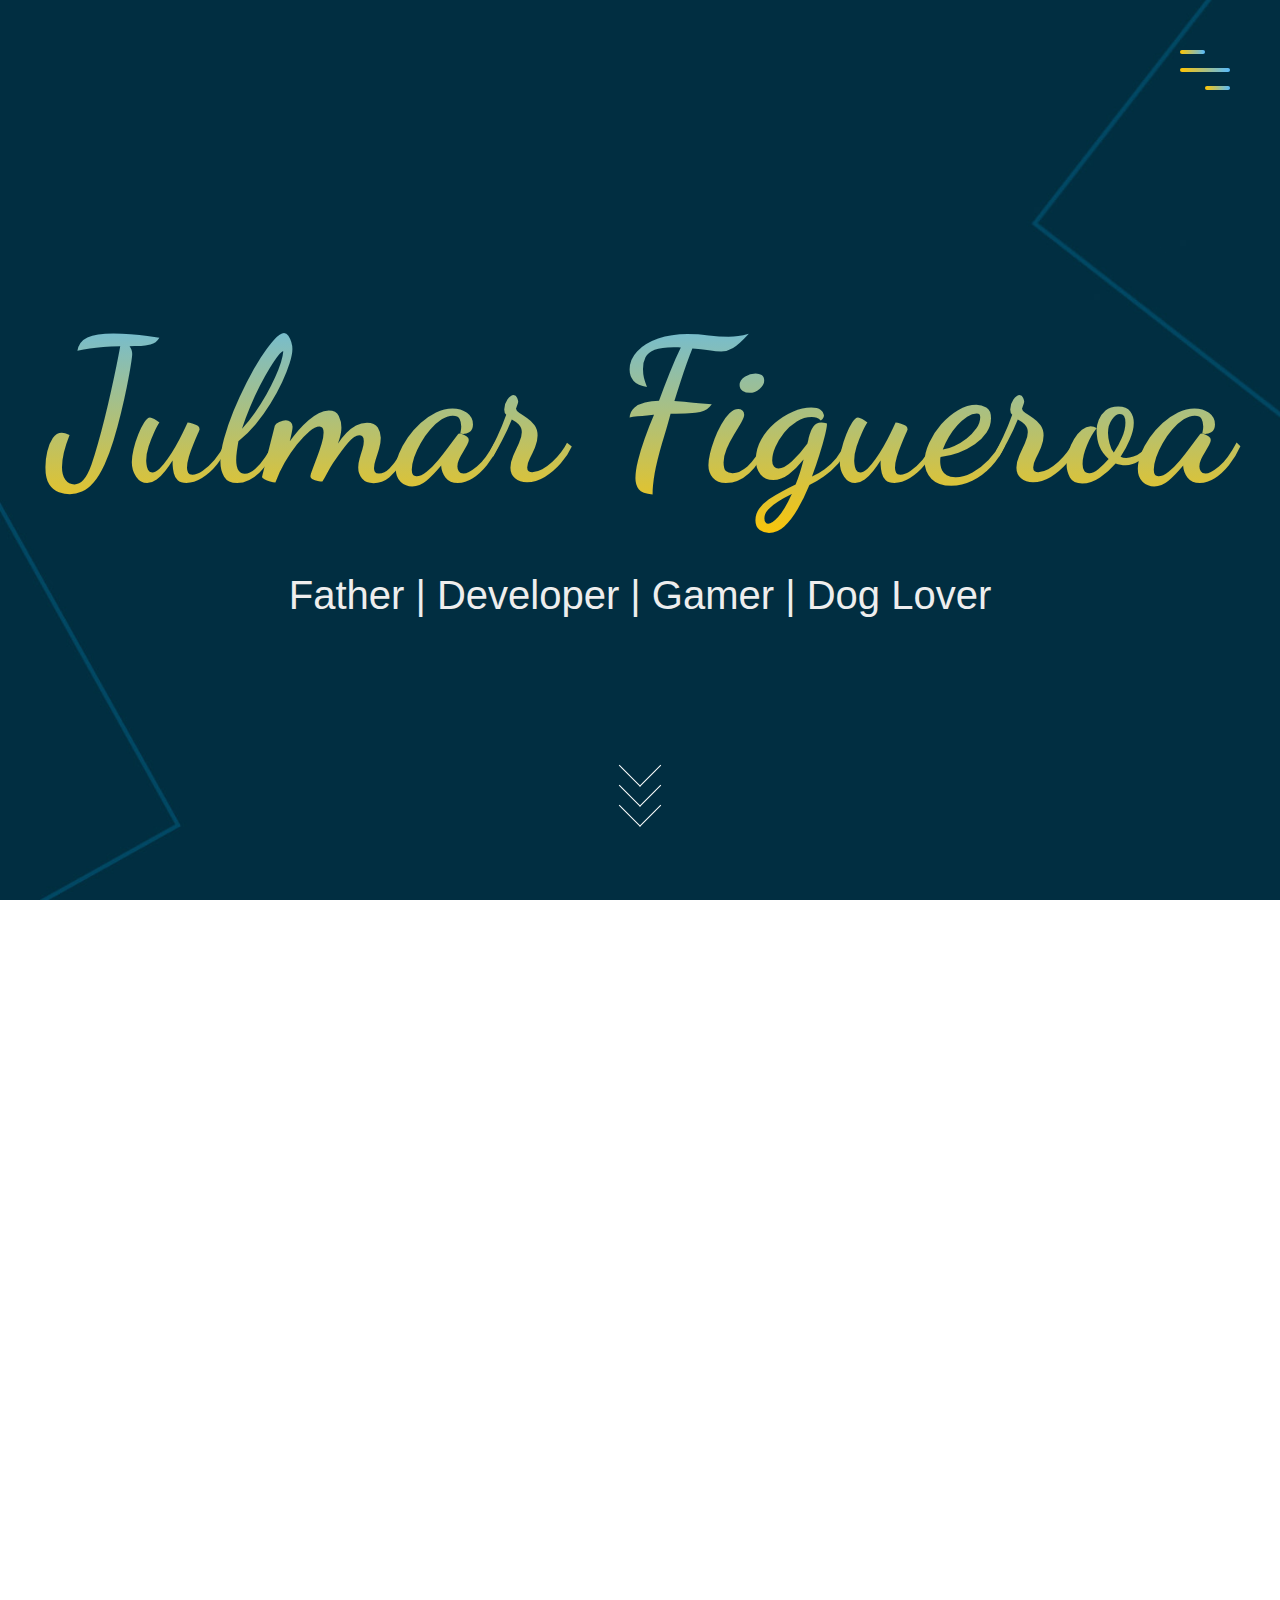
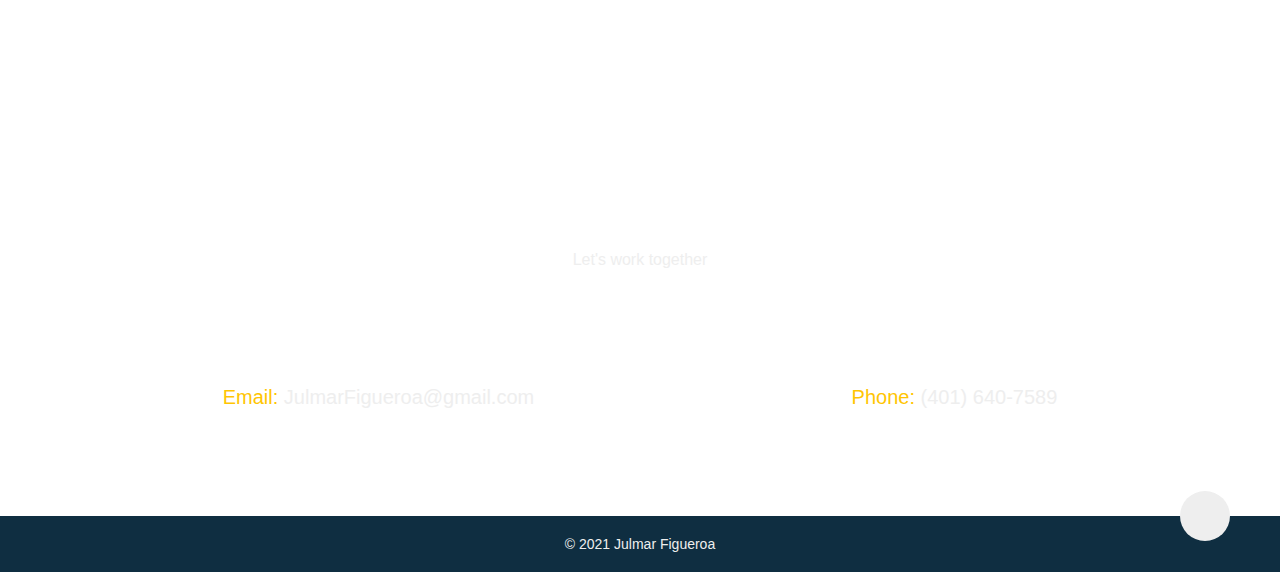
==== index.html @ 27971591 "Changed copyright" ====
<!DOCTYPE html>
<html lang="en">
  <head>
    <meta charset="UTF-8" />
    <meta name="viewport" content="width=device-width, initial-scale=1.0" />
    <meta http-equiv="X-UA-Compatible" content="ie=edge" />
    <title>Julmar Figueroa</title>
    <link rel="stylesheet" href="https://unpkg.com/aos@next/dist/aos.css" />
    <link
      rel="stylesheet"
      href="https://use.fontawesome.com/releases/v5.8.2/css/all.css"
      integrity="sha384-oS3vJWv+0UjzBfQzYUhtDYW+Pj2yciDJxpsK1OYPAYjqT085Qq/1cq5FLXAZQ7Ay"
      crossorigin="anonymous"
    />
    <link rel="stylesheet" href="css/styles.css" />
  </head>
  <body>
    <header>
      <div class="menu-toggle">
        <div class="bar half start"></div>
        <div class="bar"></div>
        <div class="bar half end"></div>
      </div>
      <nav class="top-nav">
        <ul class="nav-list">
          <li>
            <a href="index.html" class="nav-link">Home</a>
          </li>
          <li>
            <a href="#about" class="nav-link">About</a>
          </li>
          <li>
            <a href="#portfolio" class="nav-link">Portfolio</a>
          </li>
          <li>
            <a href="#experience" class="nav-link">Experience</a>
          </li>
          <li>
            <a href="#contact" class="nav-link">Contact</a>
          </li>
          <li>
            <a
              href="assets/Julmar_Figueroa_resume.pdf"
              target="_blank"
              class="nav-link"
              >Resume</a
            >
          </li>
        </ul>
      </nav>
      <div class="landing-text">
        <h1>Julmar Figueroa</h1>
        <h6>Father | Developer | Gamer | Dog Lover</h6>
        <div class="arrows-container">
          <a href="#about" id="down">
            <span></span>
            <span></span>
            <span></span>
          </a>
        </div>
      </div>
    </header>

    <section class="about" id="about">
      <div class="container">
        <div class="profile-img" data-aos="fade-right" data-aos-delay="300">
          <img src="images/me.jpg" alt="Picture of me" />
        </div>
        <div class="about-details" data-aos="fade-left" data-aos-delay="600">
          <div class="about-heading">
            <h1>About</h1>
            <h6>Myself</h6>
          </div>
          <p>
            I’ve been crafting my skills in the art of web development for over
            4 years. As a self-taught software developer, I believe I display
            the hard work and passion that is required to turn a hobby into a
            career that I love.
          </p>
          <br />
          <p>
            As someone who has worked remotely for 6+ years, I have what it
            takes to work in any environment thrown at me and quickly adapt.
            Working remotely requires someone to be able to work alone as well
            as in a team environment. It also requires them to be a great
            communicator, disciplined, trustworthy, self-motivated and
            goal-oriented even when nobody is watching.
          </p>
          <br />
          <p>
            If I'm not sitting in front of my computer, you can catch me enjoying every second that I spend with my
            daughter and fiancée, hanging out with my dogs at the park, or playing basketball/video games with my
            friends.
          </p>
          <div class="social-media">
            <ul class="nav-list icons">
              <li>
                <a
                  target="_blank"
                  href="https://github.com/JFigueroa8"
                  class="icon-link"
                >
                  <i class="fab fa-github"></i>
                </a>
              </li>
              <li>
                <a
                  target="_blank"
                  href="https://www.linkedin.com/in/julmarfigueroa/"
                  class="icon-link"
                >
                  <i class="fab fa-linkedin-in"></i>
                </a>
              </li>
            </ul>
          </div>
        </div>
      </div>
    </section>

    <section class="portfolio" id="portfolio">
      <div class="container">
        <div class="section-heading">
          <h1>Portfolio</h1>
          <h6>View some of my recent work</h6>
        </div>
        <div class="portfolio-item">
          <div
            class="portfolio-img has-margin-right"
            data-aos="fade-right"
            data-aos-delay="300"
          >
            <a href="https://omnifood.julmarfigueroa.com/" target="_blank">
              <img
                class="omni-img"
                src="images/Omnifood.png"
                alt="Photo of Omnifood project"
              />
            </a>
          </div>
          <div
            class="portfolio-description"
            data-aos="fade-left"
            data-aos-delay="500"
          >
            <h1>Omnifood</h1>
            <p>
              Single-page landing site created as the foundation in the
              development of a website for a fictitious food delivery company.
              This project was created as an educational tool generated during
              the completion of one of Jonas Schmedtmann’s full stack web
              development and design Udemy courses.
            </p>
            <br />
            <a
              href="https://omnifood.julmarfigueroa.com/"
              class="cta project"
              target="_blank"
              >Project</a
            >
            <p class="divider">/</p>
            <a
              href="https://github.com/JFigueroa8/Omnifood"
              class="cta github"
              target="_blank"
              >Github</a
            >
          </div>
        </div>
        <div class="portfolio-item">
          <div
            class="portfolio-description has-margin-right"
            data-aos="fade-right"
            data-aos-delay="700"
          >
            <h1>MovieSearch</h1>
            <p>
              Movie search application that provides users with integrated
              search functionality to search for their favorite movies using The
              Movie Database API. Through this application users can access
              movie details through the TMDb website and view movie trailers via
              YouTube.com.
            </p>
            <br />
            <a
              href="https://moviesearch.julmarfigueroa.com/"
              class="cta project"
              target="_blank"
              >Project</a
            >
            <p class="divider">/</p>
            <a
              href="https://github.com/JFigueroa8/MovieSearch"
              class="cta github"
              target="_blank"
              >Github</a
            >
          </div>
          <div class="portfolio-img" data-aos="fade-left" data-aos-delay="900">
            <a href="https://moviesearch.julmarfigueroa.com/" target="_blank">
              <img
                class="movie-img"
                src="images/MovieSearch.png"
                alt="Photo of MovieSearch project"
              />
            </a>
          </div>
        </div>
        <div class="portfolio-item">
          <div
            class="portfolio-img has-margin-right"
            data-aos="fade-right"
            data-aos-delay="1100"
          >
            <a href="https://pixelart.julmarfigueroa.com/" target="_blank">
              <img
                class="pixel-img"
                src="images/PixelArtMaker.png"
                alt="Photo of PixelArtMaker project"
              />
            </a>
          </div>
          <div
            class="portfolio-description"
            data-aos="fade-left"
            data-aos-delay="1300"
          >
            <h1>Pixel Art Maker</h1>
            <p>
              Web based coloring application for drawing customized pixel art.
              The application gives the user the ability to select a height and
              width size for their coloring grid and the functionality to choose
              a color from a selection of multiple color palettes.
            </p>
            <br />
            <a
              href="https://pixelart.julmarfigueroa.com/"
              class="cta project"
              target="_blank"
              >Project</a
            >
            <p class="divider">/</p>
            <a
              href="https://github.com/JFigueroa8/PixelArtMaker"
              class="cta github"
              target="_blank"
              >Github</a
            >
          </div>
        </div>
        <div class="portfolio-item">
          <div
            class="portfolio-description has-margin-right"
            data-aos="fade-right"
            data-aos-delay="1300"
          >
            <h1>Voiceinator</h1>
            <p>
              Speech Synthesis application created using JavaScript30. This
              application operates from the user’s computer to read a selected
              text field to the user. The user is provided the capability to
              select the rate of speech and specific voice pitch they desire.
            </p>
            <br />
            <a
              href="https://voiceinator.julmarfigueroa.com/"
              class="cta project"
              target="_blank"
              >Project</a
            >
            <p class="divider">/</p>
            <a
              href="https://github.com/JFigueroa8/Voiceinator"
              class="cta github"
              target="_blank"
              >Github</a
            >
          </div>
          <div class="portfolio-img" data-aos="fade-left" data-aos-delay="1500">
            <a href="https://voiceinator.julmarfigueroa.com/" target="_blank">
              <img
                class="voice-img"
                src="images/Voiceinator.png"
                alt="Photo of the Voiceinator project"
              />
            </a>
          </div>
        </div>
      </div>
    </section>

    <section class="experience" id="experience">
      <div class="container">
        <div class="section-heading">
          <h1>Work Experience</h1>
          <h6>Past and current jobs</h6>
        </div>
        <div class="timeline" data-aos="fade-down" data-aos-delay="300">
          <ul class="jobs">
            <li class="date" data-date="2020 - Present">
              <h1>ReCharge</h1>
              <h2>T1 Support Engineer</h2>
              <p>
                Used my technical expertise and customer service skills to answer questions and resolve issues for our online merchants. Communicated clearly in writing to both technical and non-technical people. Assisted co-workers by answering their technical questions within Slack. Identified patterns and recommend improvements. Champion the four core values of ReCharge: #DayOne #Ownership #Empathy #Humility
              </p>
              <br />
              <p><span>Key Achievements:</span></p>
              <ul class="key_achievements">
                <li>
                  Maintained one of the highest CSAT scores, 96%, on the Customer Success team during my first year with the company by going above and beyond for our merchants as well as my ability to translate difficult topics into easy to digest information
                </li>
                <br />
                <li>
                  Held shadowing sessions with new hires to teach them best practices and expose them to the day to day work they will be doing once they begin taking tickets
                </li>
              </ul>
            </li>
            <li class="date" data-date="2018 - 2019">
              <h1>Pro-Change Behavior Systems</h1>
              <h2>QA Engineer</h2>
              <p>
                Responsible for developing test strategies, defining
                requirements, validating test data, generating testing scenarios
                and creating testing frameworks to automate testing processes.
                Execute responsibilities working independently in remote
                location. Participate in weekly code reviews.
              </p>
              <br />
              <p><span>Key Achievements:</span></p>
              <ul class="key_achievements">
                <li>
                  Collaborated to develop Selenium (Nightwatch.js) testing
                  framework, automating verification of data integrity in
                  front-end component testing, increasing efficiency and
                  resulting in drastic reduction in required testing time and
                  resources from hundreds of manual hours to seconds.
                </li>
              </ul>
            </li>
            <li class="date" data-date="2012 - 2016">
              <h1>Apple</h1>
              <h2>
                Senior iOS Chat Advisor/iOS Team Manager Backfill (remote)
              </h2>
              <p>
                Promoted through roles of increased scope and accountability,
                advancing from Senior iOS Chat Advisor to role of iOS Team
                Manager Backfill/Senior iOS Chat Advisor. Managed 20 chat
                advisor associates, leading weekly team meetings, managing
                individual key performance indicators and providing coaching and
                mentoring for skill enhancement and career development. Listened
                actively to customer concerns applying problem solving skills to
                identify root causes and resolve issues in a timely manner.
                Performed as point of contact for resolving customer
                escalations, deescalating frustrated customers, and resolving
                conflicts.
              </p>
              <br />
              <p><span>Key Achievements:</span></p>
              <ul class="key_achievements">
                <li>
                  Drove increase in team customer satisfaction score by 20%
                  through effective coaching and mentoring to build customer
                  service skills of staff.
                </li>
                <br />
                <li>
                  Achieved and sustained 100% satisfaction rating for two
                  consecutive years as measured by Customer Satisfaction
                  Surveys.
                </li>
                <br />
                <li>
                  Recognized as subject matter expert, delivering presentations
                  on strategies to increase customer satisfaction to other teams
                  within the company.
                </li>
              </ul>
            </li>
            <li class="date" data-date="2011 - 2011">
              <h1>Cox Communications</h1>
              <h2>Call Center Inbound Sales Representative</h2>
              <p>
                Generated sales by securing new customers for cable, internet,
                phone and cell phone service, modeling excellence in customer
                service in all interactions. Participated in weekly forecasting
                meetings, planning sessions, and trainings, providing insight
                and recommendations to senior management.
              </p>
            </li>
            <li class="date" data-date="2009 - 2011">
              <h1>T-Mobile</h1>
              <h2>Sales Specialist</h2>
              <p>
                Provided excellent customer service to existing and new clients.
                Drove high volume of sales of cell phones, tablets, and mobile
                broadband. Managed incoming cash from sales revenue, reconciling
                daily cash register intake and resolving discrepancies. Held
                responsibility for performing daily product inventory for retail
                location.
              </p>
            </li>
          </ul>
        </div>
      </div>
    </section>

    <section class="contact" id="contact">
      <div class="container">
        <div class="section-heading">
          <h1>Contact</h1>
          <h6>Let's work together</h6>
        </div>
        <div class="boxes">
          <div>
            <p>
              <a href="mailto: JulmarFigueroa@gmail.com"
                ><span class="text-secondary">Email:</span>
                JulmarFigueroa@gmail.com</a
              >
            </p>
          </div>
          <div>
            <p><span class="text-secondary">Phone:</span> (401) 640-7589</p>
          </div>
        </div>
      </div>
    </section>

    <footer class="copyright">
      <div class="up" id="up">
        <i class="fas fa-chevron-up"></i>
      </div>
      <p>&copy; 2021 Julmar Figueroa</p>
    </footer>

    <script src="https://ajax.googleapis.com/ajax/libs/jquery/3.3.1/jquery.min.js"></script>
    <script src="https://unpkg.com/aos@next/dist/aos.js"></script>
    <script src="js/main.js"></script>
  </body>
</html>
---- css/styles.css ----
@import url('https://fonts.googleapis.com/css?family=Dancing+Script&display=swap');

/*Start global*/
* {
  margin: 0;
  padding: 0;
  -webkit-box-sizing: border-box;
  box-sizing: border-box;
}

html {
  font-size: 10px;
  font-family: 'Roboto', sans-serif;
  color: #eee;
}

body {
  width: 100%;
  height: 100%;
  background: url('../images/sitebg_blue.jpg') no-repeat center fixed;
  background-size: cover;
}

section {
  padding: 6rem 0;
}

a {
  text-decoration: none;
  color: #eee;
}

p {
  font-size: 1.8rem;
  font-weight: 300;
}

img {
  width: 100%;
}
/*End global*/

/*Start reusable*/
.container {
  width: 90%;
  max-width: 120rem;
  height: 100%;
  margin: 0 auto;
  position: relative;
}

.section-heading {
  text-align: center;
  margin-bottom: 10rem;
}

.section-heading h1 {
  font-size: 3.5rem;
  color: rgba(255, 255, 255, 0.3);
  text-transform: uppercase;
  font-weight: 300;
  position: relative;
  margin-bottom: 1rem;
}

.section-heading h1::before,
.section-heading h1::after {
  content: '';
  position: absolute;
  bottom: -0.5rem;
  left: 50%;
  -webkit-transform: translateX(-50%);
  transform: translateX(-50%);
  background-color: rgba(255, 255, 255, 0.75);
}

.section-heading h1::before {
  width: 10rem;
  height: 3px;
  border-radius: 0.8rem;
}

.section-heading h1::after {
  width: 1.5rem;
  height: 1.5rem;
  border-radius: 100%;
  bottom: -1rem;
}

.section-heading h6 {
  font-size: 1.6rem;
  font-weight: 300;
}

.has-margin-right {
  margin-right: 5rem;
}
/*End reusable*/

/*Start header*/
header {
  width: 100%;
  height: 100vh;
}

.top-nav {
  width: 100%;
  height: 100vh;
  position: fixed;
  top: -100vh;
  z-index: 50;
  background-color: #0e2e41;
  border-bottom-right-radius: 100%;
  border-bottom-left-radius: 100%;
  -webkit-transition: all 650ms cubic-bezier(1, 0, 0, 1);
  transition: all 650ms cubic-bezier(1, 0, 0, 1);
}

.nav-list {
  list-style: none;
  width: 100%;
  height: 100%;
  display: -webkit-box;
  display: -ms-flexbox;
  display: flex;
  -webkit-box-pack: center;
  -ms-flex-pack: center;
  justify-content: center;
  -webkit-box-align: center;
  -ms-flex-align: center;
  align-items: center;
}

li {
  margin: 0 2rem;
}

.nav-link {
  font-family: 'Dancing Script', sans-serif;
  font-size: 5rem;
  padding: 1rem;
}

.nav-link:hover,
.nav-link:focus {
  background: -webkit-gradient(
    linear,
    left bottom,
    left top,
    from(#ffc502),
    to(#57bbfd)
  );
  background: linear-gradient(to top, #ffc502, #57bbfd);
  -webkit-background-clip: text;
  -webkit-text-fill-color: transparent;
}

.top-nav.open {
  top: 0;
  border-radius: initial;
}

.menu-toggle {
  position: absolute;
  top: 5rem;
  right: 5rem;
  width: 5rem;
  height: 4rem;
  display: -webkit-box;
  display: -ms-flexbox;
  display: flex;
  -webkit-box-orient: vertical;
  -webkit-box-direction: normal;
  -ms-flex-direction: column;
  flex-direction: column;
  -webkit-box-pack: justify;
  -ms-flex-pack: justify;
  justify-content: space-between;
  cursor: pointer;
  z-index: 1500;
  -webkit-transition: -webkit-transform 650ms ease-out;
  transition: -webkit-transform 650ms ease-out;
  transition: transform 650ms ease-out;
  transition: transform 650ms ease-out, -webkit-transform 650ms ease-out;
}

.menu-toggle.open {
  -webkit-transform: rotate(-45deg);
  transform: rotate(-45deg);
}

.bar {
  background: -webkit-gradient(
    linear,
    left top,
    right top,
    from(#ffc502),
    to(#57bbfd)
  );
  background: linear-gradient(to right, #ffc502, #57bbfd);
  width: 100%;
  height: 4px;
  border-radius: 0.8rem;
}

.bar.half {
  width: 50%;
}

.bar.start {
  -webkit-transform-origin: right;
  transform-origin: right;
  -webkit-transition: -webkit-transform 650ms
    cubic-bezier(0.54, -0.81, 0.57, 0.57);
  transition: -webkit-transform 650ms cubic-bezier(0.54, -0.81, 0.57, 0.57);
  transition: transform 650ms cubic-bezier(0.54, -0.81, 0.57, 0.57);
  transition: transform 650ms cubic-bezier(0.54, -0.81, 0.57, 0.57),
    -webkit-transform 650ms cubic-bezier(0.54, -0.81, 0.57, 0.57);
}

.open .bar.start {
  -webkit-transform: rotate(-450deg) translateX(0.8rem);
  transform: rotate(-450deg) translateX(0.8rem);
}

.bar.end {
  -ms-flex-item-align: end;
  align-self: flex-end;
  -webkit-transform-origin: left;
  transform-origin: left;
  -webkit-transition: -webkit-transform 650ms
    cubic-bezier(0.54, -0.81, 0.57, 0.57);
  transition: -webkit-transform 650ms cubic-bezier(0.54, -0.81, 0.57, 0.57);
  transition: transform 650ms cubic-bezier(0.54, -0.81, 0.57, 0.57);
  transition: transform 650ms cubic-bezier(0.54, -0.81, 0.57, 0.57),
    -webkit-transform 650ms cubic-bezier(0.54, -0.81, 0.57, 0.57);
}

.open .bar.end {
  -webkit-transform: rotate(-450deg) translateX(-0.8rem);
  transform: rotate(-450deg) translateX(-0.8rem);
}

.landing-text {
  position: absolute;
  top: 50%;
  left: 50%;
  -webkit-transform: translate(-50%, -50%);
  transform: translate(-50%, -50%);
  width: 100%;
  text-align: center;
  display: -webkit-box;
  display: -ms-flexbox;
  display: flex;
  -webkit-box-pack: center;
  -ms-flex-pack: center;
  justify-content: center;
  -webkit-box-align: center;
  -ms-flex-align: center;
  align-items: center;
  -webkit-box-orient: vertical;
  -webkit-box-direction: normal;
  -ms-flex-direction: column;
  flex-direction: column;
  z-index: 1;
}

.landing-text h1 {
  font-size: 20rem;
  font-family: 'Dancing Script', sans-serif;
  background: -webkit-gradient(
    linear,
    left bottom,
    left top,
    from(#ffc502),
    to(#57bbfd)
  );
  background: linear-gradient(to top, #ffc502, #57bbfd);
  -webkit-background-clip: text;
  -webkit-text-fill-color: transparent;
  padding: 1rem;
  -webkit-user-select: none;
  -moz-user-select: none;
  -ms-user-select: none;
  user-select: none;
}

.landing-text h6 {
  font-size: 4rem;
  font-weight: 300;
  margin-top: 3rem;
}

.arrows-container {
  position: absolute;
  top: 150%;
  left: 50%;
  -webkit-transform: translate(-50%, -50%);
  transform: translate(-50%, -50%);
}

.arrows-container span {
  display: block;
  width: 30px;
  height: 30px;
  border-bottom: 1px solid #fff;
  border-right: 1px solid #fff;
  -webkit-transform: rotate(45deg);
  transform: rotate(45deg);
  margin: -10px;
  -webkit-animation: animate 2s infinite;
  animation: animate 2s infinite;
}

.arrows-container span:nth-child(2) {
  -webkit-animation-delay: -0.2s;
  animation-delay: -0.2s;
}

.arrows-container span:nth-child(3) {
  -webkit-animation-delay: -0.4s;
  animation-delay: -0.4s;
}

@-webkit-keyframes animate {
  0% {
    opacity: 0;
    -webkit-transform: rotate(45deg) translate(-20px, -20px);
    transform: rotate(45deg) translate(-20px, -20px);
  }
  50% {
    opacity: 1;
  }
  100% {
    opacity: 0;
    -webkit-transform: rotate(45deg) translate(20px, 20px);
    transform: rotate(45deg) translate(20px, 20px);
  }
}

@keyframes animate {
  0% {
    opacity: 0;
    -webkit-transform: rotate(45deg) translate(-20px, -20px);
    transform: rotate(45deg) translate(-20px, -20px);
  }
  50% {
    opacity: 1;
  }
  100% {
    opacity: 0;
    -webkit-transform: rotate(45deg) translate(20px, 20px);
    transform: rotate(45deg) translate(20px, 20px);
  }
}

/*End header*/

/*Start about*/
.about .container {
  display: -webkit-box;
  display: -ms-flexbox;
  display: flex;
  -webkit-box-align: center;
  -ms-flex-align: center;
  align-items: center;
  -webkit-box-pack: center;
  -ms-flex-pack: center;
  justify-content: center;
}

.about-heading {
  text-align: center;
  text-transform: uppercase;
  line-height: 0;
  margin-bottom: 6rem;
}

.about-heading h1 {
  font-size: 10rem;
  opacity: 0.3;
}

.about-heading h6 {
  font-size: 2rem;
  font-weight: 300;
}

.profile-img {
  -webkit-box-flex: 1;
  -ms-flex: 1;
  flex: 1;
  margin-right: 5rem;
}

.profile-img img {
  border: 0.5rem solid white;
  border-radius: 50%;
}

.about-details {
  -webkit-box-flex: 1;
  -ms-flex: 1;
  flex: 1;
}

.social-media {
  margin-top: 5rem;
}

.icons li a {
  width: 80px;
  height: 80px;
  background: #fff;
  text-align: center;
  line-height: 90px;
  font-size: 35px;
  margin: 0 10px;
  display: block;
  border-radius: 50%;
  position: relative;
  overflow: hidden;
  border: 3px solid #fff;
  z-index: 1;
}

.icons li a .fab {
  position: relative;
  color: #262626;
  font-size: 50px;
  -webkit-transition: 0.5s;
  transition: 0.5s;
  z-index: 3;
}

.icons li a:hover .fab {
  color: #fff;
  -webkit-transform: rotateY(360deg);
  transform: rotateY(360deg);
}

.icons li a:before {
  content: '';
  position: absolute;
  top: 100%;
  left: 0;
  width: 100%;
  height: 100%;
  -webkit-transition: 0.5s;
  transition: 0.5s;
  z-index: 2;
}

.icons li a:hover:before {
  top: 0;
}

.icons li:nth-child(1) a:before {
  background: #232a2e;
}

.icons li:nth-child(2) a:before {
  background: #0077b5;
}

/*End about*/

/*Start portfolio*/
.portfolio-item {
  display: -webkit-box;
  display: -ms-flexbox;
  display: flex;
  -webkit-box-align: center;
  -ms-flex-align: center;
  align-items: center;
  -webkit-box-pack: center;
  -ms-flex-pack: center;
  justify-content: center;
  margin-bottom: 5rem;
}

.portfolio-item:last-child {
  margin-bottom: 0;
}

.portfolio-img {
  -webkit-box-flex: 1;
  -ms-flex: 1;
  flex: 1;
}

.portfolio-description {
  -webkit-box-flex: 1;
  -ms-flex: 1;
  flex: 1;
}

.portfolio-description h1 {
  font-size: 3rem;
  font-weight: 300;
  margin: 1rem 0;
  color: #ffc502;
}

.portfolio-description .cta {
  display: inline-block;
  margin-top: 0.5rem;
  font-size: 1.5rem;
  text-transform: uppercase;
  color: #3883ff;
  -webkit-transition: color 650ms;
  transition: color 650ms;
}

.portfolio-description .cta:hover {
  color: #2f67cd;
}

.portfolio-description .divider {
  display: inline;
}

.portfolio-description .project {
  margin-right: 1rem;
}

.portfolio-description .github {
  margin-left: 1rem;
}

.portfolio-img .omni-img {
  border: 0.5rem solid white;
}

.portfolio-img .movie-img {
  border: 0.5rem solid white;
}

.portfolio-img .pixel-img {
  border: 0.5rem solid white;
}

.portfolio-img .voice-img {
  border: 0.5rem solid white;
}

/*End portfolio*/

/*Start timeline*/

.timeline .jobs {
  border-left: 4px solid rgba(255, 197, 2, 0.7);
  border-radius: 0.8rem;
  background-color: rgba(0, 0, 0, 0.05);
  margin: 0 auto;
  position: relative;
  padding: 5rem;
  list-style: none;
  text-align: left;
  width: 70%;
}

.timeline h1 {
  font-size: 2rem;
  text-transform: uppercase;
  font-weight: 300;
  margin-bottom: 1rem;
  opacity: 0.6;
}

.timeline h2 {
  font-size: 1.8rem;
  text-transform: uppercase;
  font-weight: 300;
  margin-bottom: 1rem;
  color: #ffc502;
}

.timeline span {
  font-size: 1.5rem;
  text-transform: uppercase;
  font-weight: 300;
  margin-bottom: 1rem;
  color: #ffc502;
  opacity: 0.9;
}

.timeline p {
  font-size: 1.6rem;
}

.timeline .key_achievements li {
  font-size: 1.5rem;
}

.timeline .date {
  border-bottom: 1px dashed rgb(255, 255, 255);
  margin-bottom: 40px;
  padding-bottom: 40px;
  position: relative;
}

.timeline .date:last-of-type {
  padding-bottom: 0;
  margin-bottom: 0;
  border: none;
}

.timeline .date::before,
.timeline .date::after {
  position: absolute;
  display: block;
  top: 50%;
  -webkit-transform: translateY(-50%);
  transform: translateY(-50%);
}

.timeline .date::before {
  content: attr(data-date);
  left: -21rem;
  text-align: right;
  min-width: 12rem;
  font-size: 1.5rem;
}

.timeline .date::after {
  content: '';
  -webkit-box-shadow: 0 0 0 2px #ffffff;
  box-shadow: 0 0 0 2px #ffffff;
  border-radius: 100%;
  left: -8rem;
  height: 1.5rem;
  width: 1.5rem;
  background-color: #ffffff;
}
/*End timeline*/

/*Start contact*/

.boxes {
  display: -webkit-box;
  display: -ms-flexbox;
  display: flex;
  -ms-flex-wrap: wrap;
  flex-wrap: wrap;
  -webkit-box-pack: space-evenly;
  -ms-flex-pack: space-evenly;
  justify-content: space-around;
  -webkit-box-align: center;
  -ms-flex-align: center;
  align-items: center;
  margin-top: 1rem;
}

.boxes div {
  font-size: 1.4rem;
  border: 2px #fff solid;
  padding: 1.5rem 2.5rem;
  margin-bottom: 3rem;
  -webkit-transition: all 0.5s ease-out;
  transition: all 0.5s ease-out;
}

.boxes div:hover {
  padding: 0.5rem 1.5rem;
  background: rgba(255, 232, 56, 0.7);
  color: #000;
}

.boxes div:hover a {
  color: #000;
}

.boxes div:hover span {
  color: #000;
  opacity: 1;
}

.boxes div p {
  font-size: 2rem;
  font-weight: 500;
}

.text-secondary {
  color: #ffc502;
}

/*Start footer*/
.copyright {
  width: 100%;
  text-align: center;
  background-color: #0f2e41;
  /* background-color: #0e2e41; */
  padding: 2rem 0;
  position: relative;
}

.up {
  position: absolute;
  width: 5rem;
  height: 5rem;
  background-color: #eee;
  top: -2.5rem;
  right: 5rem;
  border-radius: 100%;
  display: -webkit-box;
  display: -ms-flexbox;
  display: flex;
  -webkit-animation: pulse 2s infinite;
  animation: pulse 2s infinite;
  cursor: pointer;
}

.up i {
  color: #16162d;
  font-size: 2rem;
  margin: auto;
}

.copyright p {
  font-size: 1.4rem;
}
/*End footer*/

/*Start animations*/
@-webkit-keyframes pulse {
  0% {
    -webkit-box-shadow: 0 0 0 0 rgba(255, 232, 56, 0.99);
    box-shadow: 0 0 0 0 rgba(255, 232, 56, 0.99);
  }

  70% {
    -webkit-box-shadow: 0 0 0 2rem rgba(253, 87, 191, 0);
    box-shadow: 0 0 0 2rem rgba(253, 87, 191, 0);
  }

  100% {
    -webkit-box-shadow: 0 0 0 0 rgba(253, 87, 191, 0);
    box-shadow: 0 0 0 0 rgba(253, 87, 191, 0);
  }
}
@keyframes pulse {
  0% {
    -webkit-box-shadow: 0 0 0 0 rgba(255, 232, 56, 0.99);
    box-shadow: 0 0 0 0 rgba(255, 232, 56, 0.99);
  }

  70% {
    -webkit-box-shadow: 0 0 0 2rem rgba(253, 87, 191, 0);
    box-shadow: 0 0 0 2rem rgba(253, 87, 191, 0);
  }

  100% {
    -webkit-box-shadow: 0 0 0 0 rgba(253, 87, 191, 0);
    box-shadow: 0 0 0 0 rgba(253, 87, 191, 0);
  }
}
/*End animations*/

/*Start media queries*/

@media screen and (max-width: 1200px) {
  .arrows-container {
    top: 145%;
  }

  .arrows-container span {
    width: 20px;
    height: 20px;
  }

  .nav-link {
    font-size: 3.5rem;
  }

  .middle {
    visibility: hidden;
  }

  .landing-text h1 {
    font-size: 14rem;
  }

  .landing-text h6 {
    font-size: 3rem;
  }
}

@media screen and (max-width: 900px) {
  body {
    background: url('../images/sitebg2_blue.jpg') no-repeat center fixed;
    background-size: cover;
  }

  header {
    margin-bottom: 20rem;
  }

  .landing-text h1 {
    font-size: 12.5rem;
  }

  .landing-text h6 {
    font-size: 1.7rem;
  }

  .arrows-container {
    top: 140%;
  }

  .arrows-container span {
    width: 20px;
    height: 20px;
  }

  .top-nav {
    display: -webkit-box;
    display: -ms-flexbox;
    display: flex;
    -webkit-box-pack: center;
    -ms-flex-pack: center;
    justify-content: center;
    -webkit-box-align: center;
    -ms-flex-align: center;
    align-items: center;
    -webkit-box-orient: vertical;
    -webkit-box-direction: normal;
    -ms-flex-direction: column;
    flex-direction: column;
  }

  .nav-list {
    display: -webkit-box;
    display: -ms-flexbox;
    display: flex;
    -webkit-box-pack: center;
    -ms-flex-pack: center;
    justify-content: center;
    -webkit-box-align: center;
    -ms-flex-align: center;
    align-items: center;
    -webkit-box-orient: vertical;
    -webkit-box-direction: normal;
    -ms-flex-direction: column;
    flex-direction: column;
  }

  li {
    margin: 2rem 0;
  }

  .timeline .key_achievements li {
    margin: 0;
  }

  .nav-link {
    font-size: 4.5rem;
  }

  .about-heading h1 {
    font-size: 8rem;
  }

  .section-heading h1 {
    font-size: 3rem;
  }

  .about-details .nav-list {
    -webkit-box-orient: initial;
    -webkit-box-direction: initial;
    -ms-flex-direction: initial;
    flex-direction: initial;
  }

  .about-details li {
    margin: 0 2rem;
  }

  .icon-container {
    width: 7rem;
    height: 7rem;
  }

  .icon-container i {
    font-size: 4rem;
  }

  .timeline ul {
    margin: 0 0 0 auto;
  }

  .timeline .date::before {
    left: -20rem;
  }

  .timeline .date::after {
    left: -5.9rem;
  }

  header {
    height: 80vh;
  }
}

@media screen and (max-width: 768px) {
  .menu-toggle {
    top: 2rem;
    right: 2rem;
  }

  .landing-text h1 {
    font-size: 10rem;
  }

  .landing-text h6 {
    font-size: 1.4rem;
  }

  .nav-link {
    font-size: 3.5rem;
  }

  .about .container {
    -webkit-box-orient: vertical;
    -webkit-box-direction: normal;
    -ms-flex-direction: column;
    flex-direction: column;
  }

  .profile-img {
    margin: 0 0 7rem 0;
  }

  .portfolio-item {
    -webkit-box-orient: vertical;
    -webkit-box-direction: normal;
    -ms-flex-direction: column;
    flex-direction: column;
  }

  .portfolio-img {
    margin: 0 0 2rem 0;
    -webkit-box-ordinal-group: 2;
    -ms-flex-order: 1;
    order: 1;
  }

  .portfolio-description {
    margin: 0;
    -webkit-box-ordinal-group: 3;
    -ms-flex-order: 2;
    order: 2;
  }

  .timeline {
    margin-left: 80px;
    /* margin-left: 35px; */
  }

  .timeline p {
    font-size: 1.6rem;
  }

  .timeline .date::before {
    font-size: 1.4rem;
    margin-left: 2rem;
  }

  .timeline .date::after {
    margin-left: 2rem;
  }

  .timeline .jobs {
    padding: 2rem 0 2rem 3rem;
    width: 70%;
  }

  form {
    width: 100%;
  }

  .up {
    right: 2rem;
  }

  header {
    height: 80vh;
  }

  .boxes {
    -webkit-box-orient: vertical;
    -webkit-box-direction: normal;
    -ms-flex-direction: column;
    flex-direction: column;
  }
}

@media screen and (max-width: 400px) {
  .menu-toggle {
    top: 2rem;
    right: 3rem;
  }

  .landing-text h1 {
    font-size: 8rem;
  }

  .landing-text h6 {
    font-size: 1.4rem;
  }

  .arrows-container {
    top: 120%;
  }

  .arrows-container span {
    width: 20px;
    height: 20px;
  }

  .top-nav {
    display: -webkit-box;
    display: -ms-flexbox;
    display: flex;
    -webkit-box-pack: center;
    -ms-flex-pack: center;
    justify-content: center;
    -webkit-box-align: center;
    -ms-flex-align: center;
    align-items: center;
    -webkit-box-orient: vertical;
    -webkit-box-direction: normal;
    -ms-flex-direction: column;
    flex-direction: column;
  }

  .nav-list {
    display: -webkit-box;
    display: -ms-flexbox;
    display: flex;
    -webkit-box-pack: center;
    -ms-flex-pack: center;
    justify-content: center;
    -webkit-box-align: center;
    -ms-flex-align: center;
    align-items: center;
    -webkit-box-orient: vertical;
    -webkit-box-direction: normal;
    -ms-flex-direction: column;
    flex-direction: column;
  }

  .about-heading h1 {
    font-size: 6rem;
  }

  .about-details li {
    margin: 0 2rem;
  }

  .about-details p {
    font-size: 1.5rem;
  }

  .about-details .nav-list {
    -webkit-box-orient: initial;
    -webkit-box-direction: initial;
    -ms-flex-direction: initial;
    flex-direction: initial;
  }

  .timeline {
    margin-left: 35px;
  }

  .timeline p {
    font-size: 1.5rem;
  }

  .timeline .date::before {
    left: -20rem;
  }

  .timeline .date::after {
    left: -5.9rem;
  }

  .timeline .date::before {
    content: attr(data-date);
    left: -19rem;
    text-align: right;
    font-size: 1.2rem;
  }

  .portfolio-description p {
    font-size: 1.5rem;
  }

  .boxes div a {
    font-size: 1.5rem;
  }

  .boxes div p {
    font-size: 1.5rem;
  }
}

@media screen and (max-width: 320px) {
  .timeline .date::before {
    font-size: 1.1rem;
  }
}
/*End media queries*/
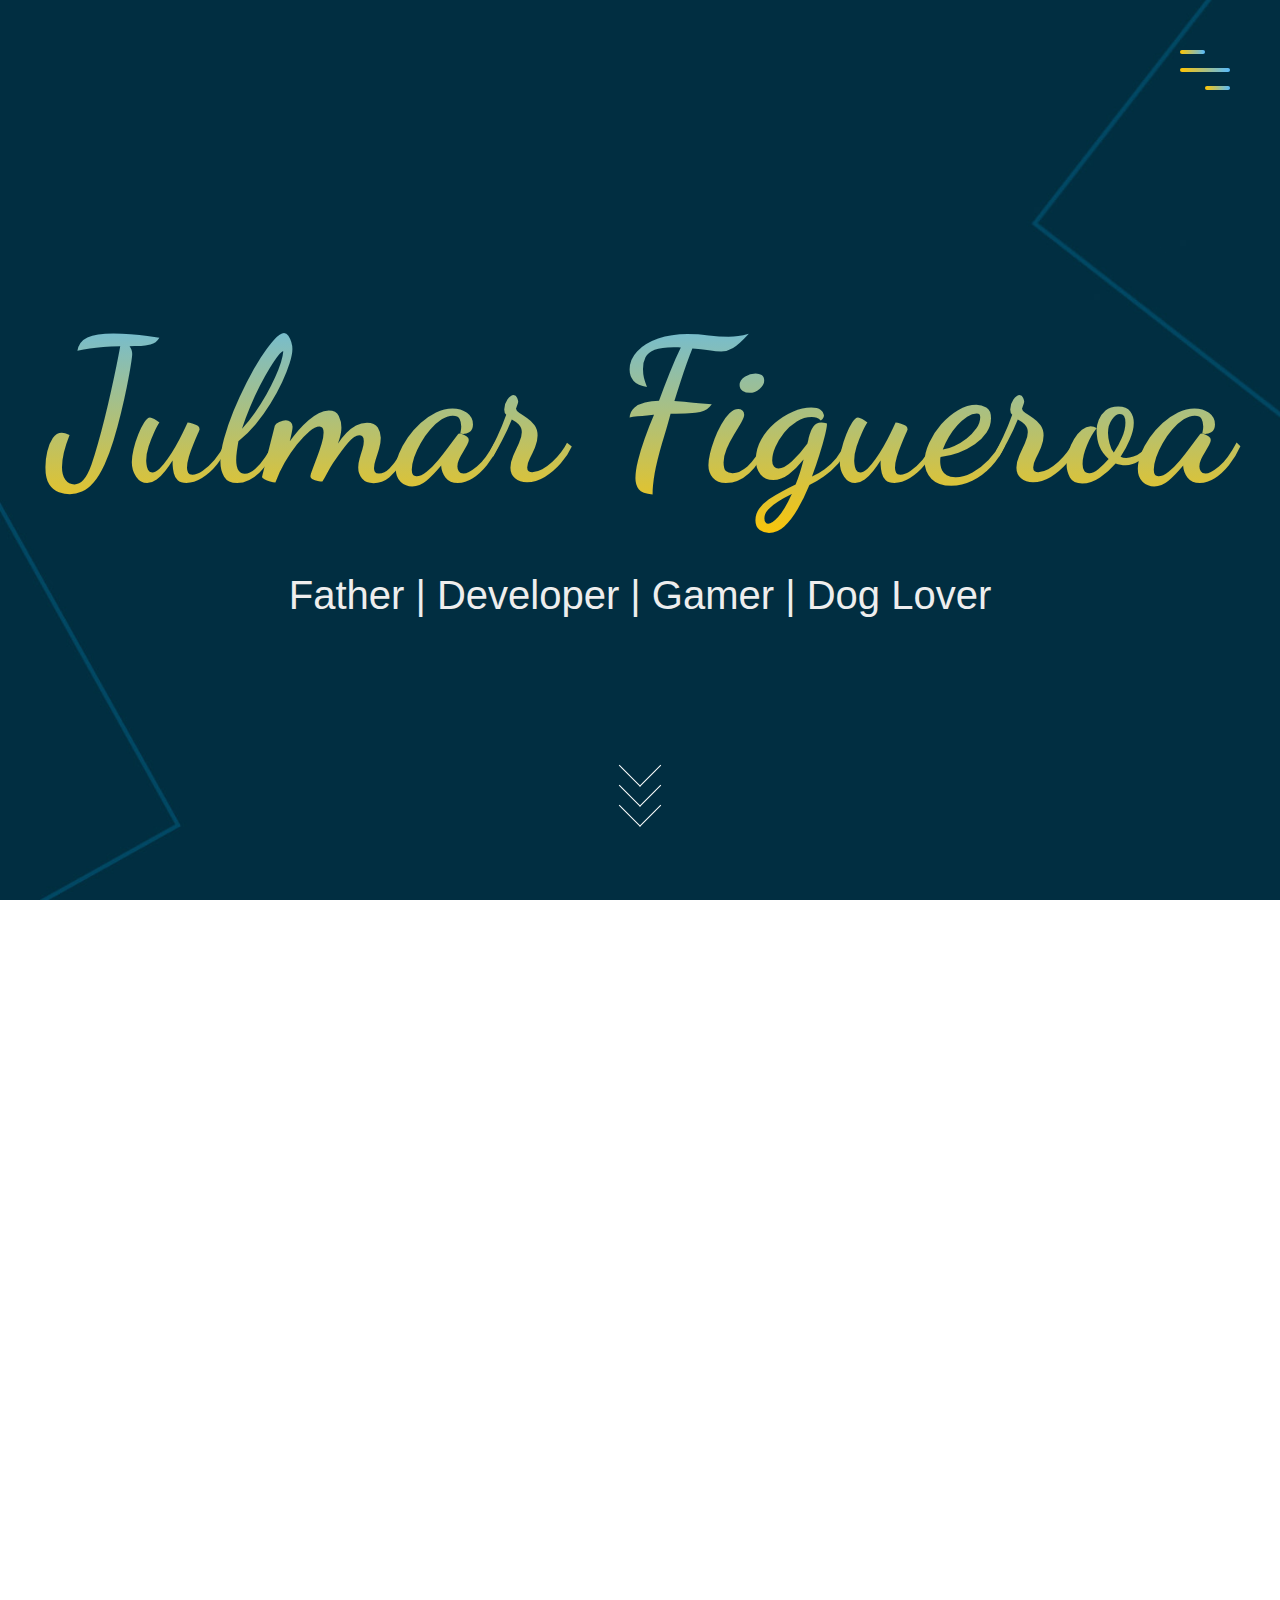
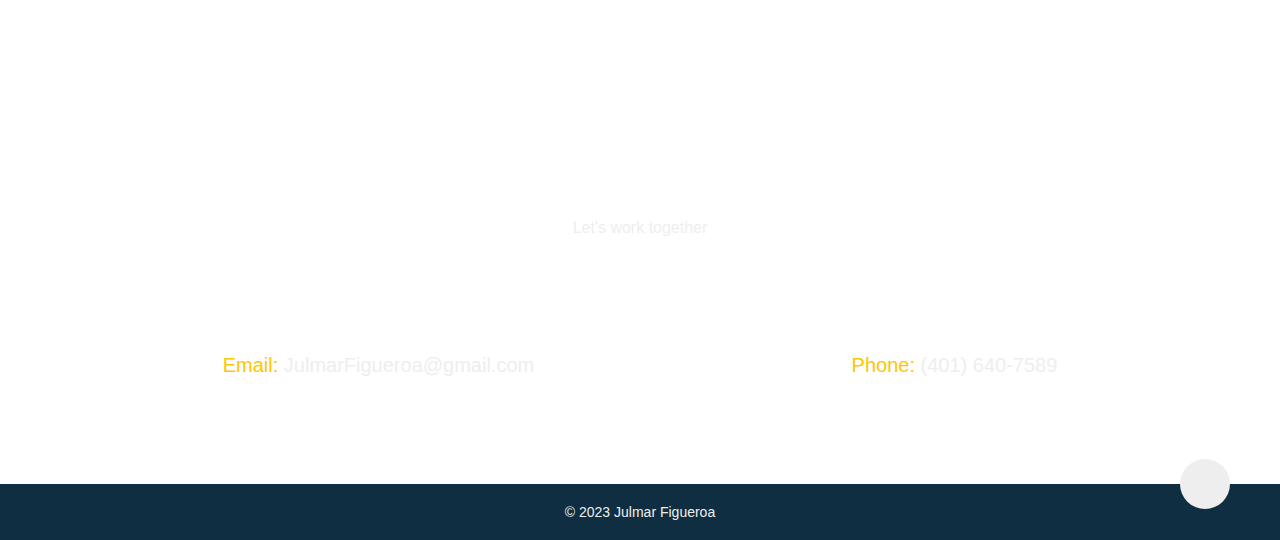
==== commit 0680e9a5: "Update job descriptions" ====
--- a/index.html
+++ b/index.html
@@ -40,7 +40,7 @@
           </li>
           <li>
             <a
-              href="assets/Julmar_Figueroa_resume.pdf"
+              href="assets/Resume_2023.pdf"
               target="_blank"
               class="nav-link"
               >Resume</a
@@ -73,7 +73,7 @@
           </div>
           <p>
             I’ve been crafting my skills in the art of web development for over
-            4 years. As a self-taught software developer, I believe I display
+            7 years. As a self-taught software developer, I believe I display
             the hard work and passion that is required to turn a hobby into a
             career that I love.
           </p>
@@ -130,7 +130,7 @@
             data-aos="fade-right"
             data-aos-delay="300"
           >
-            <a href="https://omnifood.julmarfigueroa.com/" target="_blank">
+            <a href="https://omnifood-julmarfigueroa.netlify.app" target="_blank">
               <img
                 class="omni-img"
                 src="images/Omnifood.png"
@@ -153,7 +153,7 @@
             </p>
             <br />
             <a
-              href="https://omnifood.julmarfigueroa.com/"
+              href="https://omnifood-julmarfigueroa.netlify.app"
               class="cta project"
               target="_blank"
               >Project</a
@@ -183,7 +183,7 @@
             </p>
             <br />
             <a
-              href="https://moviesearch.julmarfigueroa.com/"
+              href="https://moviesearch-julmarfigueroa.netlify.app"
               class="cta project"
               target="_blank"
               >Project</a
@@ -197,7 +197,7 @@
             >
           </div>
           <div class="portfolio-img" data-aos="fade-left" data-aos-delay="900">
-            <a href="https://moviesearch.julmarfigueroa.com/" target="_blank">
+            <a href="https://moviesearch-julmarfigueroa.netlify.app" target="_blank">
               <img
                 class="movie-img"
                 src="images/MovieSearch.png"
@@ -212,7 +212,7 @@
             data-aos="fade-right"
             data-aos-delay="1100"
           >
-            <a href="https://pixelart.julmarfigueroa.com/" target="_blank">
+            <a href="https://pixelartmaker-julmarfigueroa.netlify.app" target="_blank">
               <img
                 class="pixel-img"
                 src="images/PixelArtMaker.png"
@@ -234,7 +234,7 @@
             </p>
             <br />
             <a
-              href="https://pixelart.julmarfigueroa.com/"
+              href="https://pixelartmaker-julmarfigueroa.netlify.app"
               class="cta project"
               target="_blank"
               >Project</a
@@ -263,7 +263,7 @@
             </p>
             <br />
             <a
-              href="https://voiceinator.julmarfigueroa.com/"
+              href="https://voiceinator-julmarfigueroa.netlify.app"
               class="cta project"
               target="_blank"
               >Project</a
@@ -277,7 +277,7 @@
             >
           </div>
           <div class="portfolio-img" data-aos="fade-left" data-aos-delay="1500">
-            <a href="https://voiceinator.julmarfigueroa.com/" target="_blank">
+            <a href="https://voiceinator-julmarfigueroa.netlify.app" target="_blank">
               <img
                 class="voice-img"
                 src="images/Voiceinator.png"
@@ -297,43 +297,71 @@
         </div>
         <div class="timeline" data-aos="fade-down" data-aos-delay="300">
           <ul class="jobs">
-            <li class="date" data-date="2020 - Present">
-              <h1>ReCharge</h1>
-              <h2>T1 Support Engineer</h2>
+            <li class="date" data-date="2021 - Present">
+              <h1>Recharge Payments</h1>
+              <h2>
+                Migration Engineer (remote)
+              </h2>
               <p>
-                Used my technical expertise and customer service skills to answer questions and resolve issues for our online merchants. Communicated clearly in writing to both technical and non-technical people. Assisted co-workers by answering their technical questions within Slack. Identified patterns and recommend improvements. Champion the four core values of ReCharge: #DayOne #Ownership #Empathy #Humility
+                Use my expertise to convert a merchant’s data from a 3rd party vendor onto the Recharge platform. Collaborate with the Universal Support and Implementation teams to ensure a well-defined migration plan, and effectively triage and solve migration-related issues. My responsibilities also included consulting with merchants on data extraction best practices from 3rd party systems, mapping source data to Recharge templates alongside internal teams, and creating clear and concise documentation outlining the full migration process.
               </p>
               <br />
               <p><span>Key Achievements:</span></p>
               <ul class="key_achievements">
                 <li>
-                  Maintained one of the highest CSAT scores, 96%, on the Customer Success team during my first year with the company by going above and beyond for our merchants as well as my ability to translate difficult topics into easy to digest information
-                </li>
-                <br />
-                <li>
-                  Held shadowing sessions with new hires to teach them best practices and expose them to the day to day work they will be doing once they begin taking tickets
+                  Subject matter expert on data migration projects, including analyses of data files, formats and platform validation
+                </li>
+                <br />
+                <li>
+                  Consultant for technical and non-technical stakeholders on data migration processes
+                </li>
+                <br />
+                <li>
+                  Developed training materials for team growth and onboarding
+                </li>
+                <br />
+                <li>
+                  Led customer-facing, API-driven migration efforts
+                </li>
+                <br />
+                <li>
+                  Responsible for importing >$65M merchant ARR in 2022
+                </li>
+              </ul>
+            </li>
+            <li class="date" data-date="2020 - 2021">
+              <h1>Recharge Payments</h1>
+              <h2>T1 Support Engineer</h2>
+              <p>
+                Used my technical expertise and customer service skills to resolve questions and issues for our online merchants. Communicated clearly in writing to both technical and non-technical people. Assisted co-workers by answering their technical questions within Slack. Identified patterns and recommend improvements.
+              </p>
+              <br />
+              <p><span>Key Achievements:</span></p>
+              <ul class="key_achievements">
+                <li>
+                  Maintained one of the highest CSAT scores, 96%, while on the Customer Success team by going above and beyond for our merchants as well as my ability to translate difficult topics into easy to digest information
+                </li>
+                <br />
+                <li>
+                  Held shadowing sessions with new hires to teach them best practices and expose them to the day to day work they would be doing once they began taking tickets
                 </li>
               </ul>
             </li>
             <li class="date" data-date="2018 - 2019">
               <h1>Pro-Change Behavior Systems</h1>
-              <h2>QA Engineer</h2>
+              <h2>Software Engineer</h2>
               <p>
-                Responsible for developing test strategies, defining
-                requirements, validating test data, generating testing scenarios
-                and creating testing frameworks to automate testing processes.
-                Execute responsibilities working independently in remote
-                location. Participate in weekly code reviews.
+                Responsible for developing test strategies, defining requirements, validating test data, generating testing scenarios and creating testing frameworks to automate testing processes. Executed responsibilities working independently in a remote location. Participated in weekly code reviews. Worked with HTML, CSS and JavaScript on a daily basis.
               </p>
               <br />
               <p><span>Key Achievements:</span></p>
               <ul class="key_achievements">
                 <li>
-                  Collaborated to develop Selenium (Nightwatch.js) testing
-                  framework, automating verification of data integrity in
-                  front-end component testing, increasing efficiency and
-                  resulting in drastic reduction in required testing time and
-                  resources from hundreds of manual hours to seconds.
+                  Collaborated to develop Selenium and Nightwatch.js testing frameworks, automating verification of data integrity in front-end components
+                </li>
+                <br />
+                <li>
+                  Drastically reduced the required testing time and resources from hundreds of manual hours to seconds
                 </li>
               </ul>
             </li>
@@ -343,62 +371,23 @@
                 Senior iOS Chat Advisor/iOS Team Manager Backfill (remote)
               </h2>
               <p>
-                Promoted through roles of increased scope and accountability,
-                advancing from Senior iOS Chat Advisor to role of iOS Team
-                Manager Backfill/Senior iOS Chat Advisor. Managed 20 chat
-                advisor associates, leading weekly team meetings, managing
-                individual key performance indicators and providing coaching and
-                mentoring for skill enhancement and career development. Listened
-                actively to customer concerns applying problem solving skills to
-                identify root causes and resolve issues in a timely manner.
-                Performed as point of contact for resolving customer
-                escalations, deescalating frustrated customers, and resolving
-                conflicts.
+                Managed 20 chat advisor associates, leading weekly team meetings, managing individual key performance indicators and providing coaching and mentoring for skill enhancement and career development. Listened actively to customer concerns applying problem solving skills to identify root causes and resolve issues in a timely manner. Performed as point of contact for resolving customer escalations, deescalating frustrated customers, and resolving conflicts.
               </p>
               <br />
               <p><span>Key Achievements:</span></p>
               <ul class="key_achievements">
                 <li>
-                  Drove increase in team customer satisfaction score by 20%
-                  through effective coaching and mentoring to build customer
-                  service skills of staff.
-                </li>
-                <br />
-                <li>
-                  Achieved and sustained 100% satisfaction rating for two
-                  consecutive years as measured by Customer Satisfaction
-                  Surveys.
-                </li>
-                <br />
-                <li>
-                  Recognized as subject matter expert, delivering presentations
-                  on strategies to increase customer satisfaction to other teams
-                  within the company.
+                  Drove increase in team customer satisfaction score by 20% through effective coaching and mentoring to build customer service skills of staff
+                </li>
+                <br />
+                <li>
+                  Achieved and sustained 100% satisfaction rating for two consecutive years as measured by Customer Satisfaction Surveys
+                </li>
+                <br />
+                <li>
+                  Recognized as subject matter expert, delivering presentations on strategies to increase customer satisfaction to other teams within the company
                 </li>
               </ul>
-            </li>
-            <li class="date" data-date="2011 - 2011">
-              <h1>Cox Communications</h1>
-              <h2>Call Center Inbound Sales Representative</h2>
-              <p>
-                Generated sales by securing new customers for cable, internet,
-                phone and cell phone service, modeling excellence in customer
-                service in all interactions. Participated in weekly forecasting
-                meetings, planning sessions, and trainings, providing insight
-                and recommendations to senior management.
-              </p>
-            </li>
-            <li class="date" data-date="2009 - 2011">
-              <h1>T-Mobile</h1>
-              <h2>Sales Specialist</h2>
-              <p>
-                Provided excellent customer service to existing and new clients.
-                Drove high volume of sales of cell phones, tablets, and mobile
-                broadband. Managed incoming cash from sales revenue, reconciling
-                daily cash register intake and resolving discrepancies. Held
-                responsibility for performing daily product inventory for retail
-                location.
-              </p>
             </li>
           </ul>
         </div>
@@ -431,7 +420,7 @@
       <div class="up" id="up">
         <i class="fas fa-chevron-up"></i>
       </div>
-      <p>&copy; 2021 Julmar Figueroa</p>
+      <p>&copy; 2023 Julmar Figueroa</p>
     </footer>
 
     <script src="https://ajax.googleapis.com/ajax/libs/jquery/3.3.1/jquery.min.js"></script>
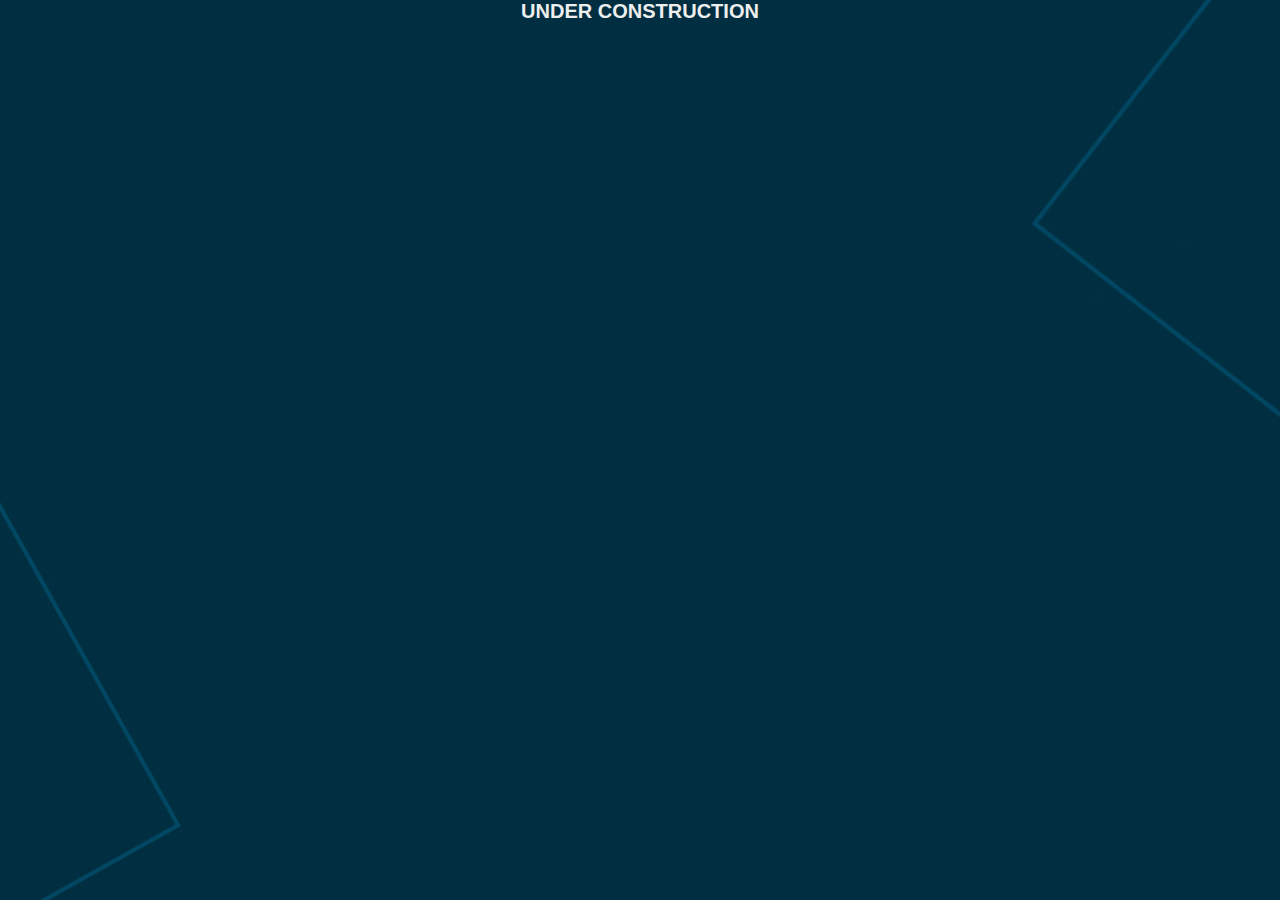
==== commit 4fd6c5dd: "Under construction" ====
--- a/index.html
+++ b/index.html
@@ -15,7 +15,8 @@
     <link rel="stylesheet" href="css/styles.css" />
   </head>
   <body>
-    <header>
+    <h1>UNDER CONSTRUCTION</h1>
+    <!-- <header>
       <div class="menu-toggle">
         <div class="bar half start"></div>
         <div class="bar"></div>
@@ -89,7 +90,7 @@
           <br />
           <p>
             If I'm not sitting in front of my computer, you can catch me enjoying every second that I spend with my
-            daughter and fiancée, hanging out with my dogs at the park, or playing basketball/video games with my
+            two children and wife, hanging out with my dogs at the park, or playing basketball/video games with my
             friends.
           </p>
           <div class="social-media">
@@ -368,7 +369,7 @@
             <li class="date" data-date="2012 - 2016">
               <h1>Apple</h1>
               <h2>
-                Senior iOS Chat Advisor/iOS Team Manager Backfill (remote)
+                Senior iOS Advisor (remote)
               </h2>
               <p>
                 Managed 20 chat advisor associates, leading weekly team meetings, managing individual key performance indicators and providing coaching and mentoring for skill enhancement and career development. Listened actively to customer concerns applying problem solving skills to identify root causes and resolve issues in a timely manner. Performed as point of contact for resolving customer escalations, deescalating frustrated customers, and resolving conflicts.
@@ -425,6 +426,6 @@
 
     <script src="https://ajax.googleapis.com/ajax/libs/jquery/3.3.1/jquery.min.js"></script>
     <script src="https://unpkg.com/aos@next/dist/aos.js"></script>
-    <script src="js/main.js"></script>
+    <script src="js/main.js"></script> -->
   </body>
 </html>
--- a/css/styles.css
+++ b/css/styles.css
@@ -6,6 +6,10 @@
   padding: 0;
   -webkit-box-sizing: border-box;
   box-sizing: border-box;
+}
+
+h1 {
+    text-align: center;  
 }
 
 html {
